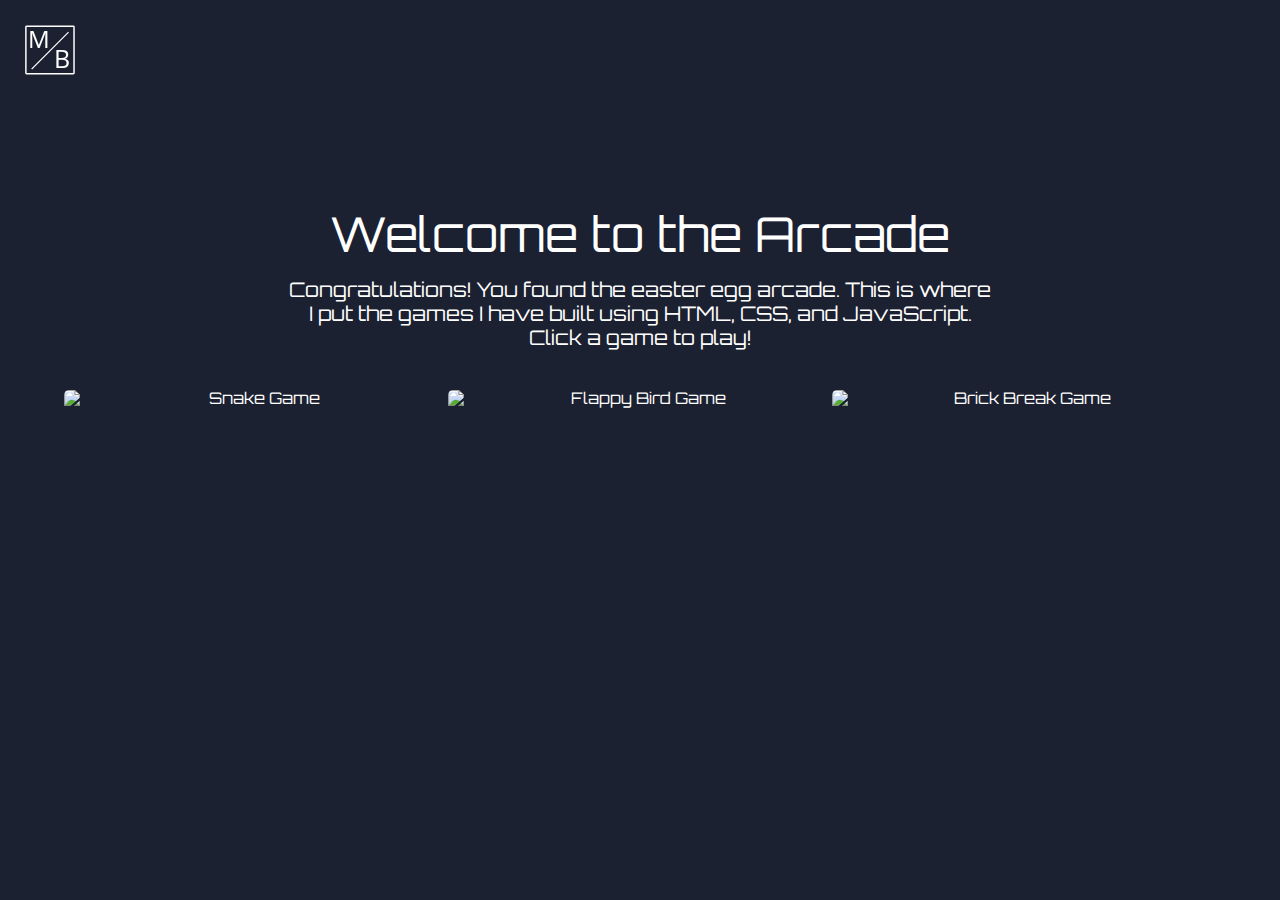
==== routes/arcade-landing.html @ ed4a5c50 "added styling to the arcade landing page" ====
<!DOCTYPE html>
<html lang="en">
<head>
    <meta charset="UTF-8">
    <meta name="viewport" content="width=device-width, initial-scale=1.0">
    <title>The Arcade</title>
    <link href="https://fonts.googleapis.com/css?family=Orbitron&display=swap" rel="stylesheet">
    <link rel='stylesheet' type='text/css' href='../reset.css'>
    <link rel='stylesheet' type='text/css' href='../styles.css'>
</head>
<body class='arcade-landing'>
    <img class='main-icon' src='../assets/PortfolioLogo.svg' alt='Matt Bodily Icon'/>
    <section class='arcade-heading'>
        <h1>Welcome to the Arcade</h1>
        <p class='arcade-description'>Congratulations! You found the easter egg arcade. This is where I put the games I have built using HTML, CSS, and JavaScript. Click a game to play!</p>
    </section>
    <section class='games-container'>
        <img class='game-links' src='https://miro.medium.com/max/2100/1*dQzFEaAHwxouaImAuUd3EQ.gif' alt='Snake Game' />
        <img class='game-links' src='https://i.pcmag.com/imagery/articles/01EkIOfisgxkfodZ4JmTIXa-1.fit_scale.size_2698x1517.v1569489280.jpg' alt='Flappy Bird Game' />
        <img class='game-links' src='https://www.codeproject.com/KB/directx/SuperBrickBreaker/SuperBrickBreaker.gif' alt='Brick Break Game' />
    </section>
</body>
</html>
---- styles.css ----
body {
    min-height: 100vh;
    width: 100%;
    background: #1C2131;
    color: white;
    font-family: 'Open Sans';
    text-align: center;
}

h1 {
    font-size: 3rem;
}

h3 {
    font-size: 2rem;
    margin: 10px 0px;
}

.main-icon {
    position: fixed;
    top: 25px;
    left: 25px;
}

.flex-container {
    height: 100vh;
    box-sizing: border-box;
    padding: 0 5%;
    display: flex;
    justify-content: space-evenly;
    align-items: center;
}

.headshot {
    width: 300px;
    border-radius: 50%;
}

.name-span {
    color: #4392F1;
}

.icon-container {
    display: flex;
    justify-content: center;
}

.social-icon {
    margin: 0px 20px;
}

.social-icon:hover {
    stroke: #4392F1;
}

.see-more-btn {
    height: 35px;
    width: 210px;
    background-color: transparent;
    border: 2px solid white;
    margin-top: 10px;
    font-size: 1.25em;
    color: white;
    border-radius: 2px;
}

.see-more-btn:hover {
    border-color: #4392F1;
    color: #4392F1;
    cursor: pointer;
}

.arcade-landing {
    font-family: 'Orbitron';
    display: flex;
    flex-direction: column;
    justify-content: center;
}

.arcade-heading {
    display: flex;
    flex-direction: column;
    align-items: center;
    margin-bottom: 40px;
}

.arcade-description {
    width: 705px;
    font-size: 1.25rem;
    margin-top: 20px;
    line-height: 1.5rem;
}

.games-container {
    display: flex;
    justify-content: space-evenly;
    box-sizing: border-box;
    padding: 0 5%;
}

.game-links {
    height: 300px;
    width: 400px;
    border-radius: 5px;
}

@media(max-width: 1100px){
    body {
        padding: 0;
    }

    #main-icon {
        top: 15px;
        left: 15px;
    }
}

@media(max-width: 800px){
    #flex-container {
        flex-direction: column;
        justify-content: center;
    }

    #headshot {
        width: 400px;
        margin-bottom: 50px;
    }
}

@media(max-width: 480px){
    #headshot {
        width: 70%;
    }

    #title-heading {
        font-size: 2rem;
    }

    h3 {
        font-size: 1.5rem;
    }
}
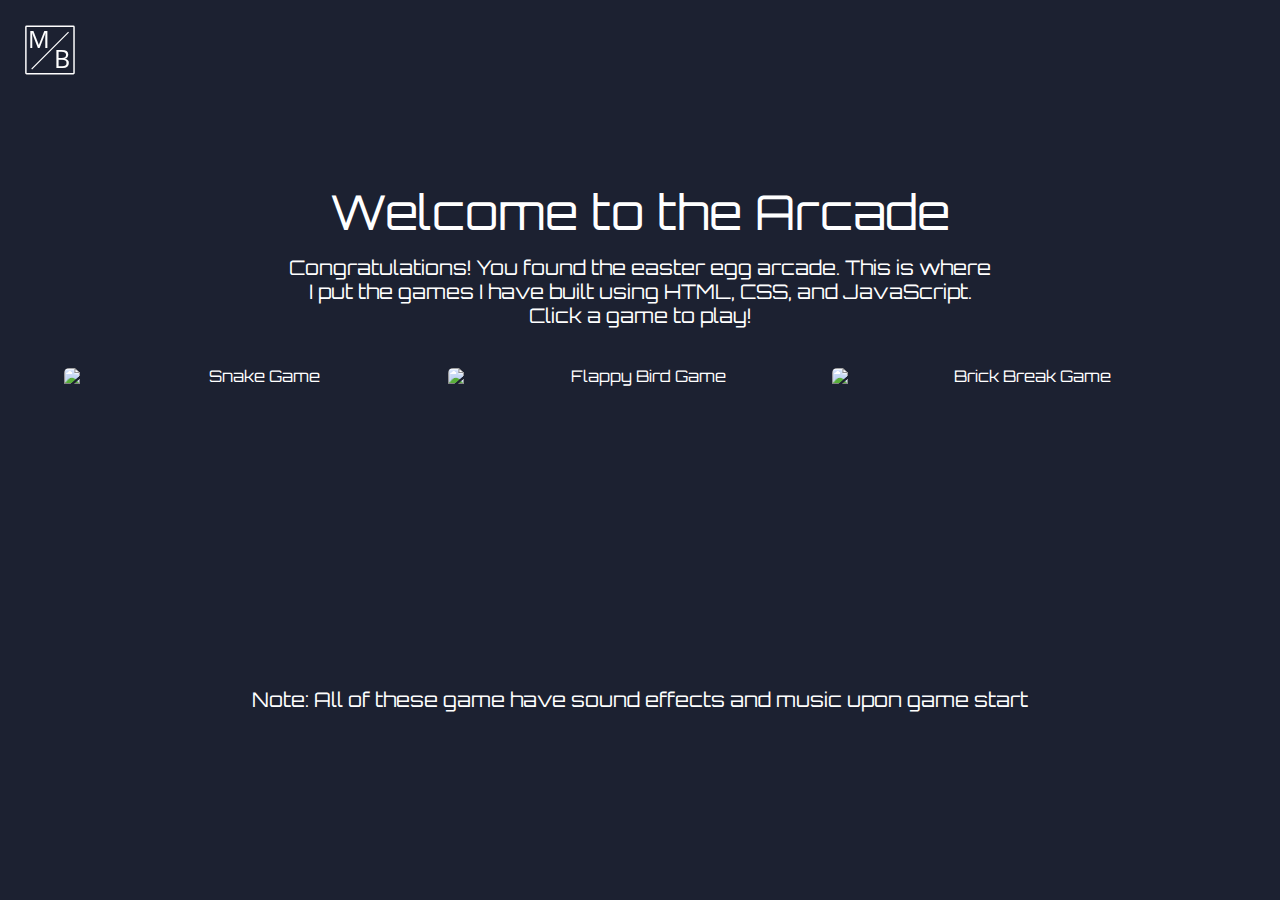
==== commit 2f179a8e: "added html files for arcade games" ====
--- a/routes/arcade-landing.html
+++ b/routes/arcade-landing.html
@@ -19,5 +19,6 @@
         <img class='game-links' src='https://i.pcmag.com/imagery/articles/01EkIOfisgxkfodZ4JmTIXa-1.fit_scale.size_2698x1517.v1569489280.jpg' alt='Flappy Bird Game' />
         <img class='game-links' src='https://www.codeproject.com/KB/directx/SuperBrickBreaker/SuperBrickBreaker.gif' alt='Brick Break Game' />
     </section>
+    <p>Note: All of these game have sound effects and music upon game start</p>
 </body>
 </html>--- a/styles.css
+++ b/styles.css
@@ -14,6 +14,12 @@
 h3 {
     font-size: 2rem;
     margin: 10px 0px;
+}
+
+p {
+    font-size: 1.25rem;
+    margin-top: 20px;
+    line-height: 1.5rem;
 }
 
 .main-icon {
@@ -86,9 +92,6 @@
 
 .arcade-description {
     width: 705px;
-    font-size: 1.25rem;
-    margin-top: 20px;
-    line-height: 1.5rem;
 }
 
 .games-container {
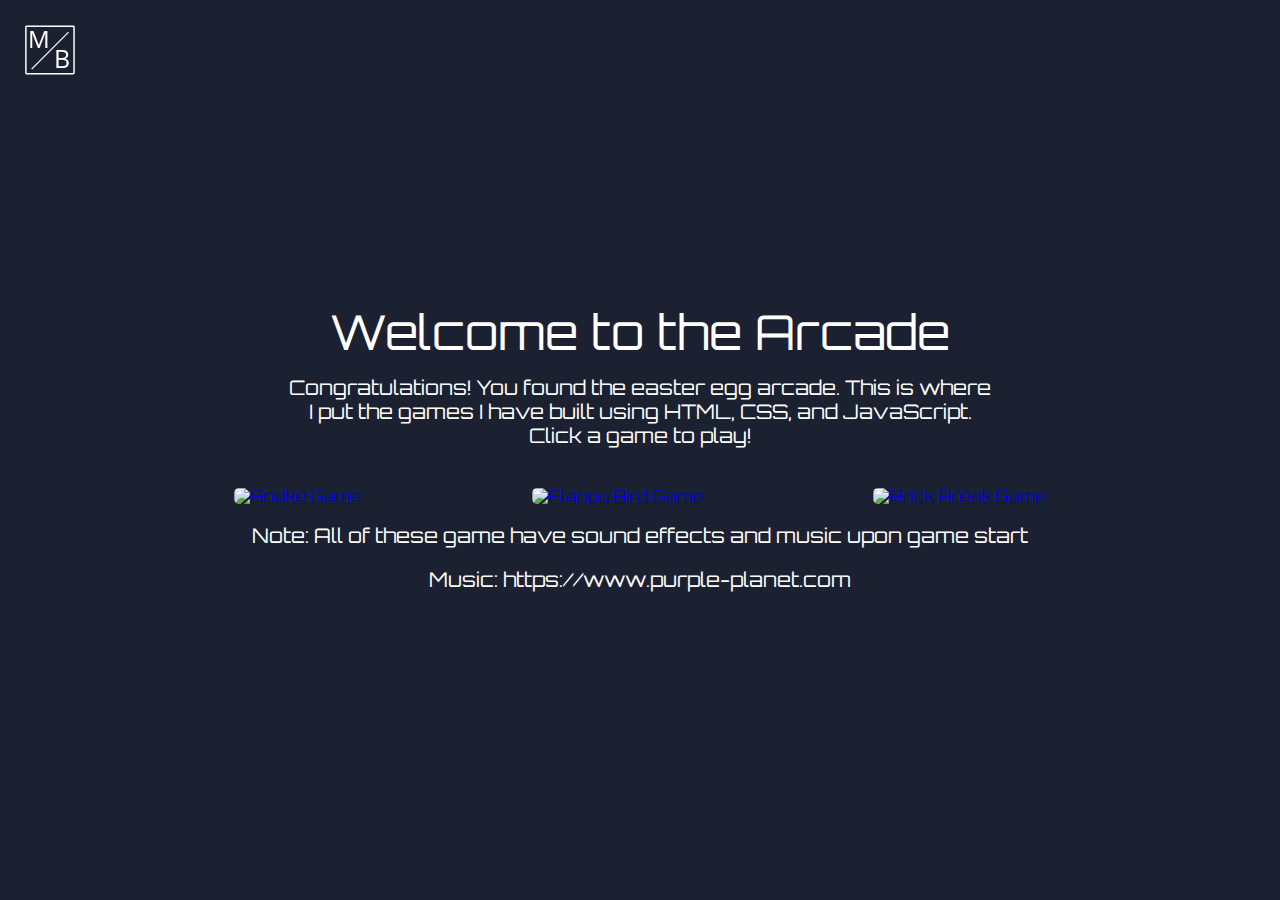
==== commit daa2fdc9: "snake added" ====
--- a/routes/arcade-landing.html
+++ b/routes/arcade-landing.html
@@ -15,10 +15,17 @@
         <p class='arcade-description'>Congratulations! You found the easter egg arcade. This is where I put the games I have built using HTML, CSS, and JavaScript. Click a game to play!</p>
     </section>
     <section class='games-container'>
-        <img class='game-links' src='https://miro.medium.com/max/2100/1*dQzFEaAHwxouaImAuUd3EQ.gif' alt='Snake Game' />
-        <img class='game-links' src='https://i.pcmag.com/imagery/articles/01EkIOfisgxkfodZ4JmTIXa-1.fit_scale.size_2698x1517.v1569489280.jpg' alt='Flappy Bird Game' />
-        <img class='game-links' src='https://www.codeproject.com/KB/directx/SuperBrickBreaker/SuperBrickBreaker.gif' alt='Brick Break Game' />
+        <a href='snake/snake.html'>
+            <img class='game-links' src='https://miro.medium.com/max/2100/1*dQzFEaAHwxouaImAuUd3EQ.gif' alt='Snake Game' />
+        </a>
+        <a href='flappy-bird/flappy-bird.html'>
+            <img class='game-links' src='https://i.pcmag.com/imagery/articles/01EkIOfisgxkfodZ4JmTIXa-1.fit_scale.size_2698x1517.v1569489280.jpg' alt='Flappy Bird Game' />
+        </a>
+        <a href='brick-break/brick-break.html'>
+            <img class='game-links' src='https://www.codeproject.com/KB/directx/SuperBrickBreaker/SuperBrickBreaker.gif' alt='Brick Break Game' />
+        </a>
     </section>
     <p>Note: All of these game have sound effects and music upon game start</p>
+    <p>Music: https://www.purple-planet.com</p>
 </body>
 </html>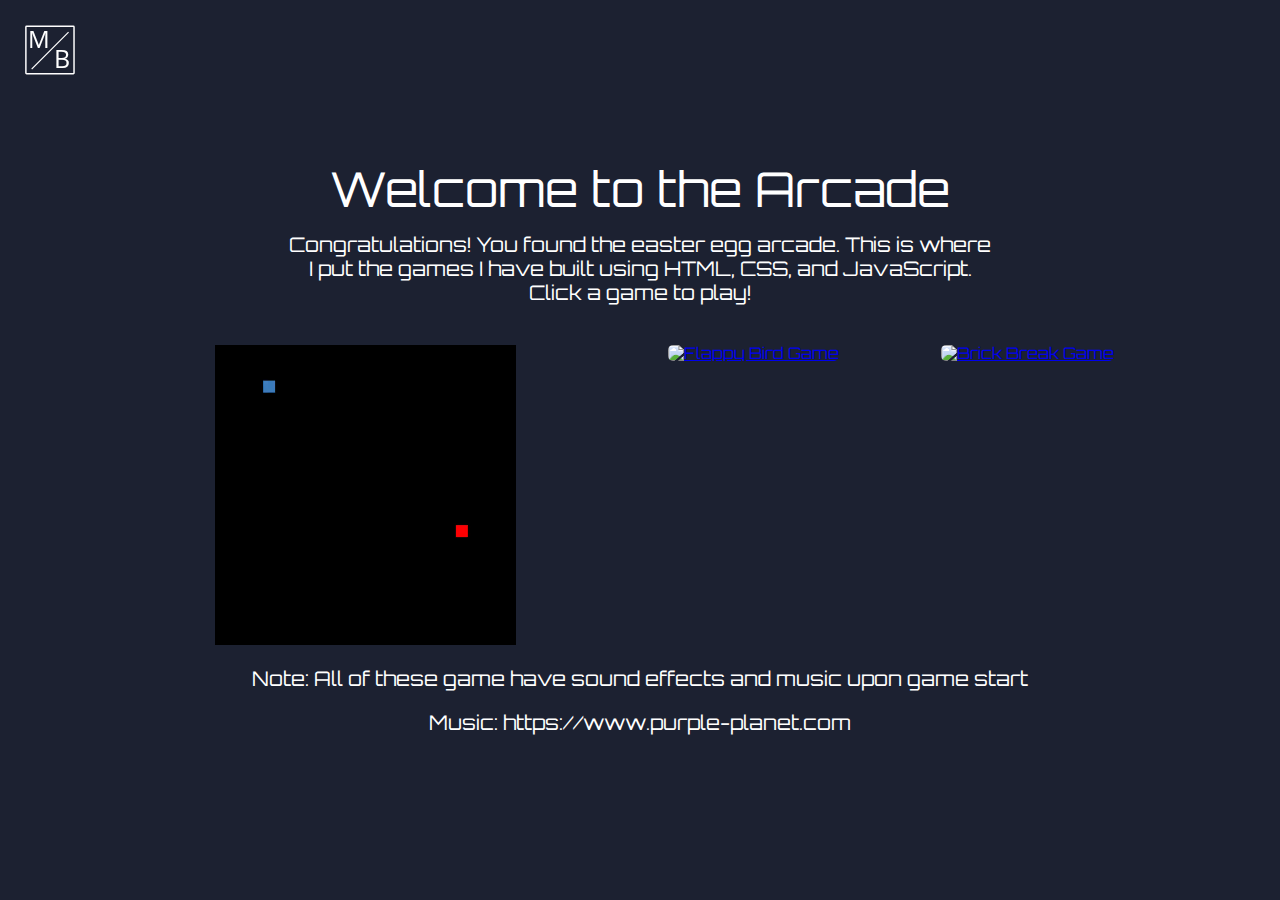
==== commit 3c02a860: "snake-preview movie added" ====
--- a/routes/arcade-landing.html
+++ b/routes/arcade-landing.html
@@ -16,7 +16,11 @@
     </section>
     <section class='games-container'>
         <a href='snake/snake.html'>
-            <img class='game-links' src='https://miro.medium.com/max/2100/1*dQzFEaAHwxouaImAuUd3EQ.gif' alt='Snake Game' />
+            <!-- <img class='game-links' src='https://miro.medium.com/max/2100/1*dQzFEaAHwxouaImAuUd3EQ.gif' alt='Snake Game' /> -->
+            <video class='game-links'>
+                <source src='../assets/arcade-assets/snake-preview.mp4' type='video/mp4'>
+                Your browser does not support the video tag.
+            </video>
         </a>
         <a href='flappy-bird/flappy-bird.html'>
             <img class='game-links' src='https://i.pcmag.com/imagery/articles/01EkIOfisgxkfodZ4JmTIXa-1.fit_scale.size_2698x1517.v1569489280.jpg' alt='Flappy Bird Game' />
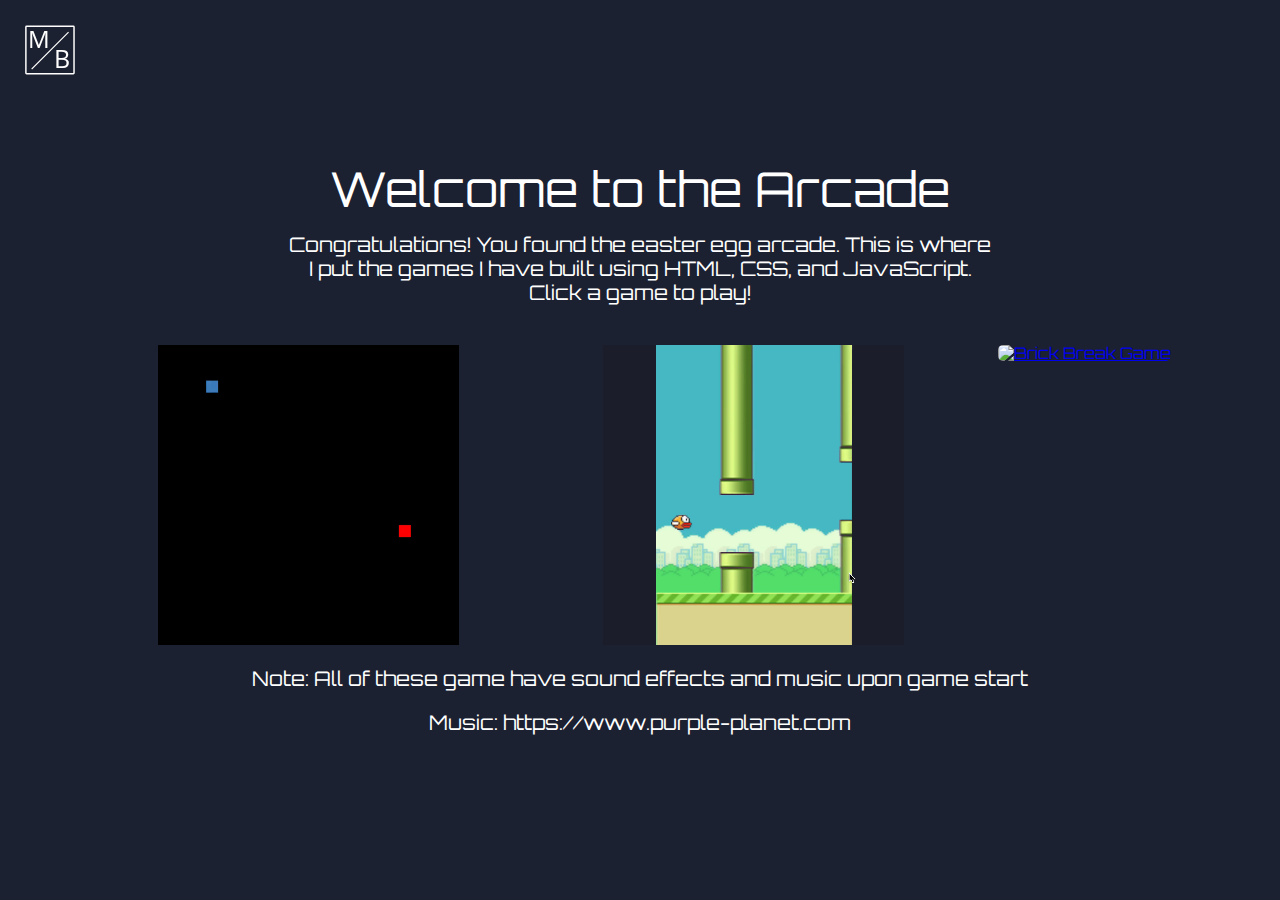
==== commit e06d6feb: "added flappy-bird preview" ====
--- a/routes/arcade-landing.html
+++ b/routes/arcade-landing.html
@@ -16,14 +16,16 @@
     </section>
     <section class='games-container'>
         <a href='snake/snake.html'>
-            <!-- <img class='game-links' src='https://miro.medium.com/max/2100/1*dQzFEaAHwxouaImAuUd3EQ.gif' alt='Snake Game' /> -->
             <video class='game-links'>
                 <source src='../assets/arcade-assets/snake-preview.mp4' type='video/mp4'>
                 Your browser does not support the video tag.
             </video>
         </a>
         <a href='flappy-bird/flappy-bird.html'>
-            <img class='game-links' src='https://i.pcmag.com/imagery/articles/01EkIOfisgxkfodZ4JmTIXa-1.fit_scale.size_2698x1517.v1569489280.jpg' alt='Flappy Bird Game' />
+            <video class='game-links'>
+                <source src='../assets/arcade-assets/flappy-bird-preview.mp4' type='video/mp4'>
+                Your browser does not support the video tag.
+            </video>
         </a>
         <a href='brick-break/brick-break.html'>
             <img class='game-links' src='https://www.codeproject.com/KB/directx/SuperBrickBreaker/SuperBrickBreaker.gif' alt='Brick Break Game' />
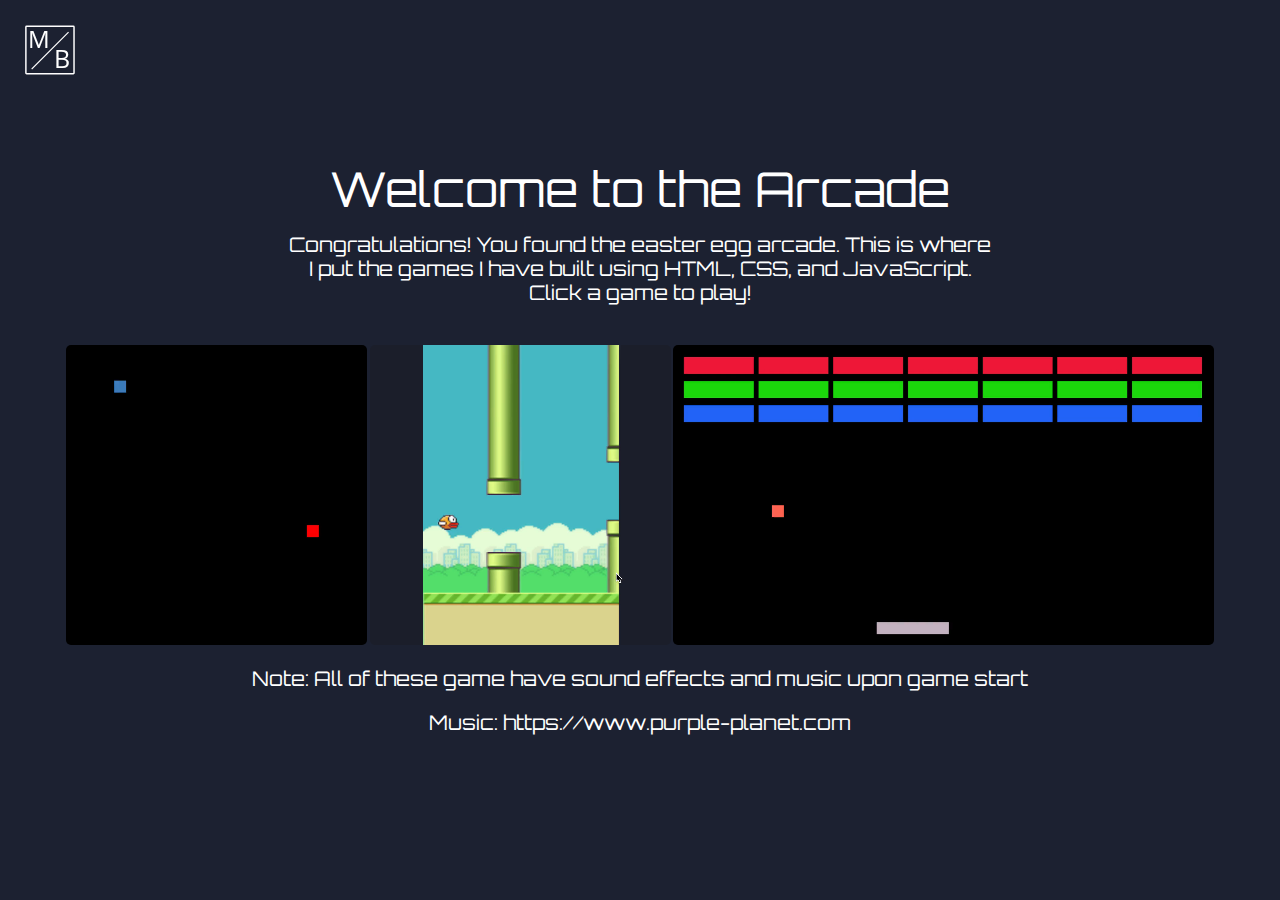
==== commit e30a6721: "added brick break video, hover effect to view game previews" ====
--- a/routes/arcade-landing.html
+++ b/routes/arcade-landing.html
@@ -28,10 +28,14 @@
             </video>
         </a>
         <a href='brick-break/brick-break.html'>
-            <img class='game-links' src='https://www.codeproject.com/KB/directx/SuperBrickBreaker/SuperBrickBreaker.gif' alt='Brick Break Game' />
+            <video class='game-links'>
+                <source src='../assets/arcade-assets/brick-break-preview.mp4' type='video/mp4'>
+                Your browser does not support the video tag.
+            </video>
         </a>
     </section>
     <p>Note: All of these game have sound effects and music upon game start</p>
     <p>Music: https://www.purple-planet.com</p>
 </body>
+<script src='arcadeLanding.js'></script>
 </html>--- a/styles.css
+++ b/styles.css
@@ -103,7 +103,7 @@
 
 .game-links {
     height: 300px;
-    width: 400px;
+    /* width: 400px; */
     border-radius: 5px;
 }
 
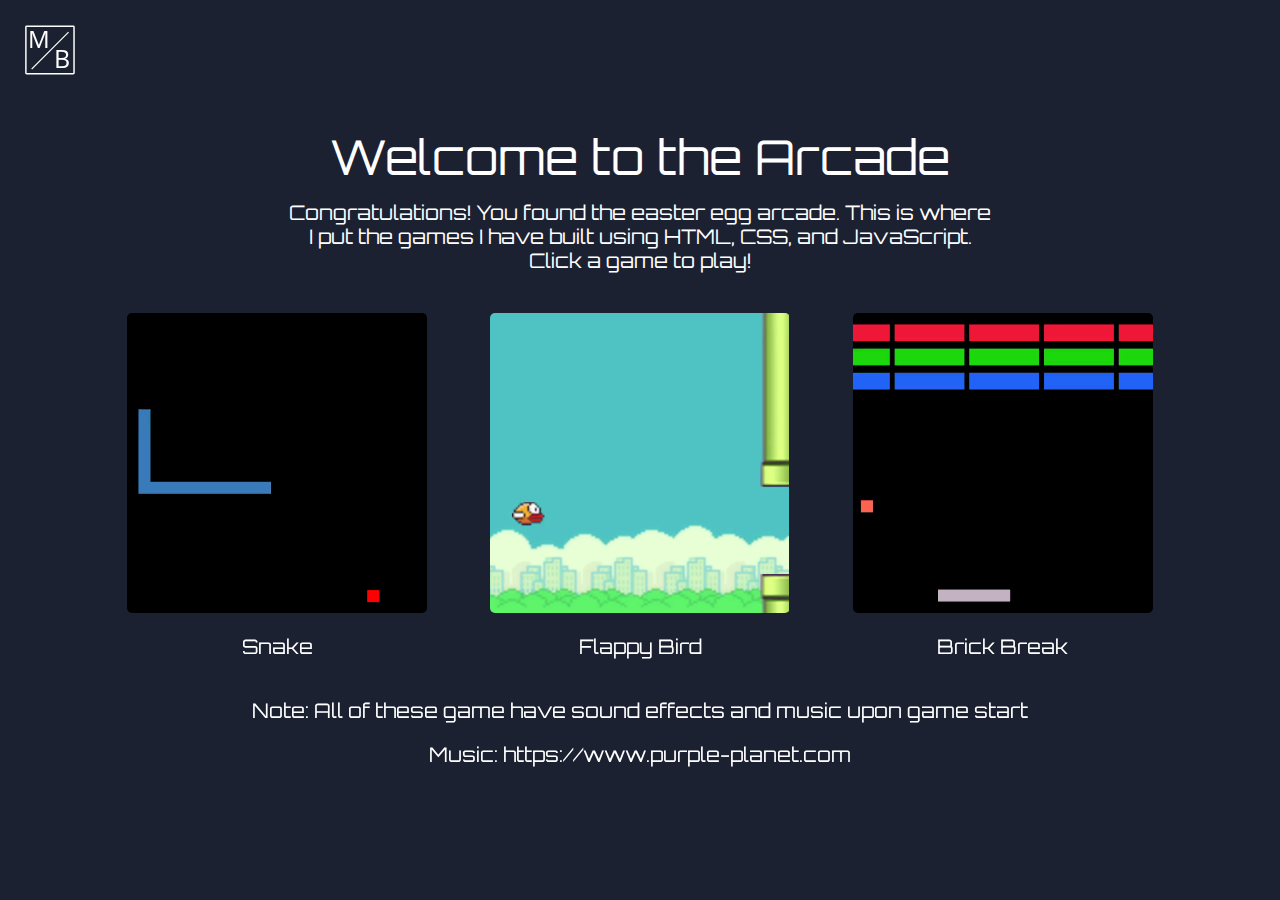
==== commit 8227c76d: "added link back to the landing page of the portfolio" ====
--- a/routes/arcade-landing.html
+++ b/routes/arcade-landing.html
@@ -9,30 +9,41 @@
     <link rel='stylesheet' type='text/css' href='../styles.css'>
 </head>
 <body class='arcade-landing'>
-    <img class='main-icon' src='../assets/PortfolioLogo.svg' alt='Matt Bodily Icon'/>
+    <a href='../index.html'>
+        <img class='main-icon' src='../assets/PortfolioLogo.svg' alt='Matt Bodily Icon'/>
+    </a>
     <section class='arcade-heading'>
         <h1>Welcome to the Arcade</h1>
         <p class='arcade-description'>Congratulations! You found the easter egg arcade. This is where I put the games I have built using HTML, CSS, and JavaScript. Click a game to play!</p>
     </section>
     <section class='games-container'>
-        <a href='snake/snake.html'>
-            <video class='game-links'>
-                <source src='../assets/arcade-assets/snake-preview.mp4' type='video/mp4'>
-                Your browser does not support the video tag.
-            </video>
-        </a>
-        <a href='flappy-bird/flappy-bird.html'>
-            <video class='game-links'>
-                <source src='../assets/arcade-assets/flappy-bird-preview.mp4' type='video/mp4'>
-                Your browser does not support the video tag.
-            </video>
-        </a>
-        <a href='brick-break/brick-break.html'>
-            <video class='game-links'>
-                <source src='../assets/arcade-assets/brick-break-preview.mp4' type='video/mp4'>
-                Your browser does not support the video tag.
-            </video>
-        </a>
+        <section>
+            <a href='snake/snake.html'>
+                <video class='game-links'>
+                    <source src='../assets/arcade-assets/snake-preview.mp4' type='video/mp4'>
+                    Your browser does not support the video tag.
+                </video>
+            </a>
+            <p>Snake</p>
+        </section>
+        <section>
+            <a href='flappy-bird/flappy-bird.html'>
+                <video class='game-links'>
+                    <source src='../assets/arcade-assets/flappy-bird-preview.mp4' type='video/mp4'>
+                    Your browser does not support the video tag.
+                </video>
+            </a>
+            <p>Flappy Bird</p>
+        </section>
+        <section>
+            <a href='brick-break/brick-break.html'>
+                <video class='game-links'>
+                    <source src='../assets/arcade-assets/brick-break-preview.mp4' type='video/mp4'>
+                    Your browser does not support the video tag.
+                </video>
+            </a>
+            <p>Brick Break</p>
+        </section>
     </section>
     <p>Note: All of these game have sound effects and music upon game start</p>
     <p>Music: https://www.purple-planet.com</p>
--- a/styles.css
+++ b/styles.css
@@ -99,11 +99,11 @@
     justify-content: space-evenly;
     box-sizing: border-box;
     padding: 0 5%;
+    margin-bottom: 20px;
 }
 
 .game-links {
     height: 300px;
-    /* width: 400px; */
     border-radius: 5px;
 }
 
